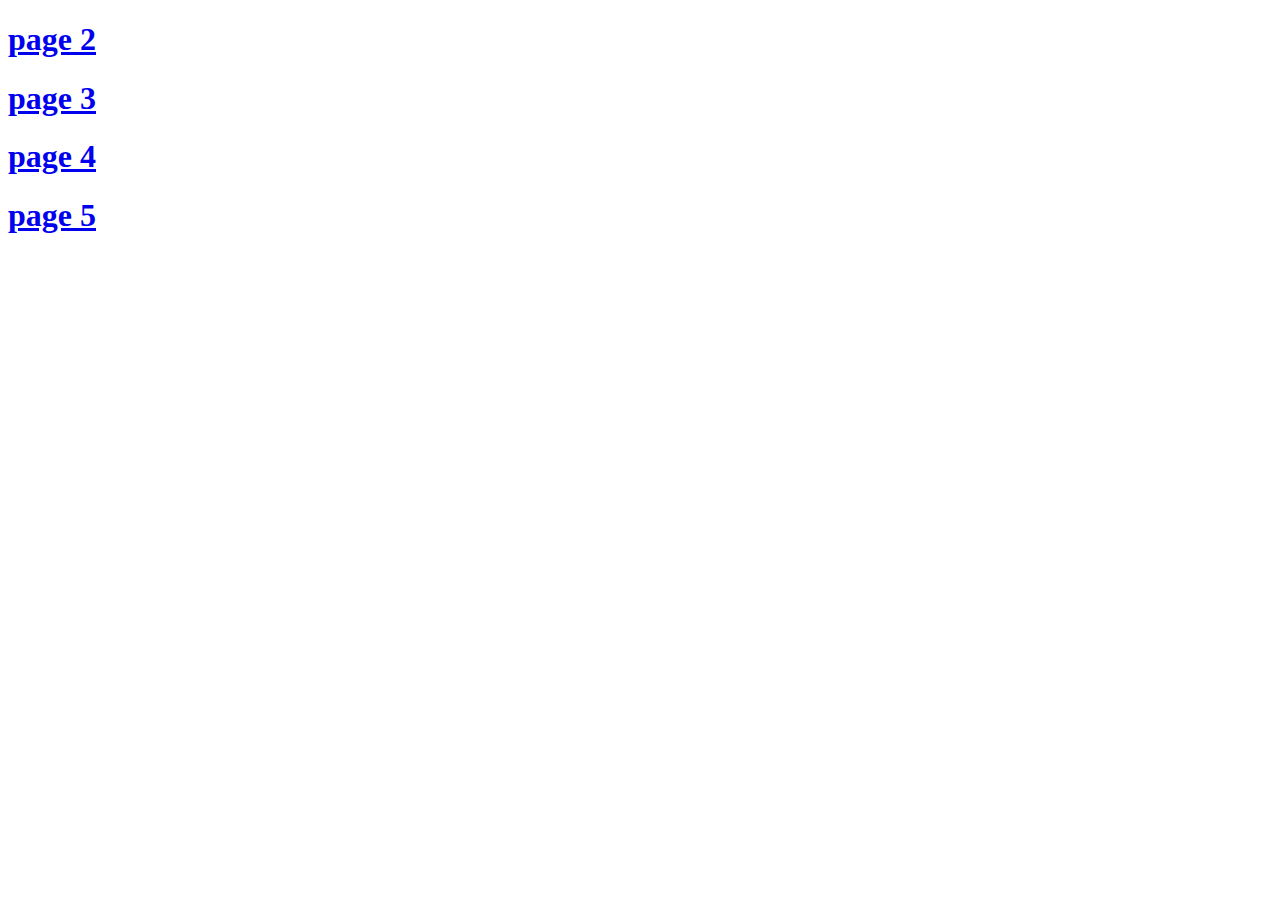
==== index.html @ 08a6fa90 "first commit" ====
<!DOCTYPE html>
<html lang="en">
<head>
    <meta charset="UTF-8">
    <meta http-equiv="X-UA-Compatible" content="IE=edge">
    <meta name="viewport" content="width=device-width, initial-scale=1.0">
    <title>mini project 2!</title>
</head>
<body>
    <h1><a href = "page2.html">page 2</a></h1>
    <h1><a href = "page3.html">page 3</a></h1>
    <h1><a href = "page4.html">page 4</a></h1>
    <h1><a href = "page5.html">page 5</a></h1>

</body>
</html>
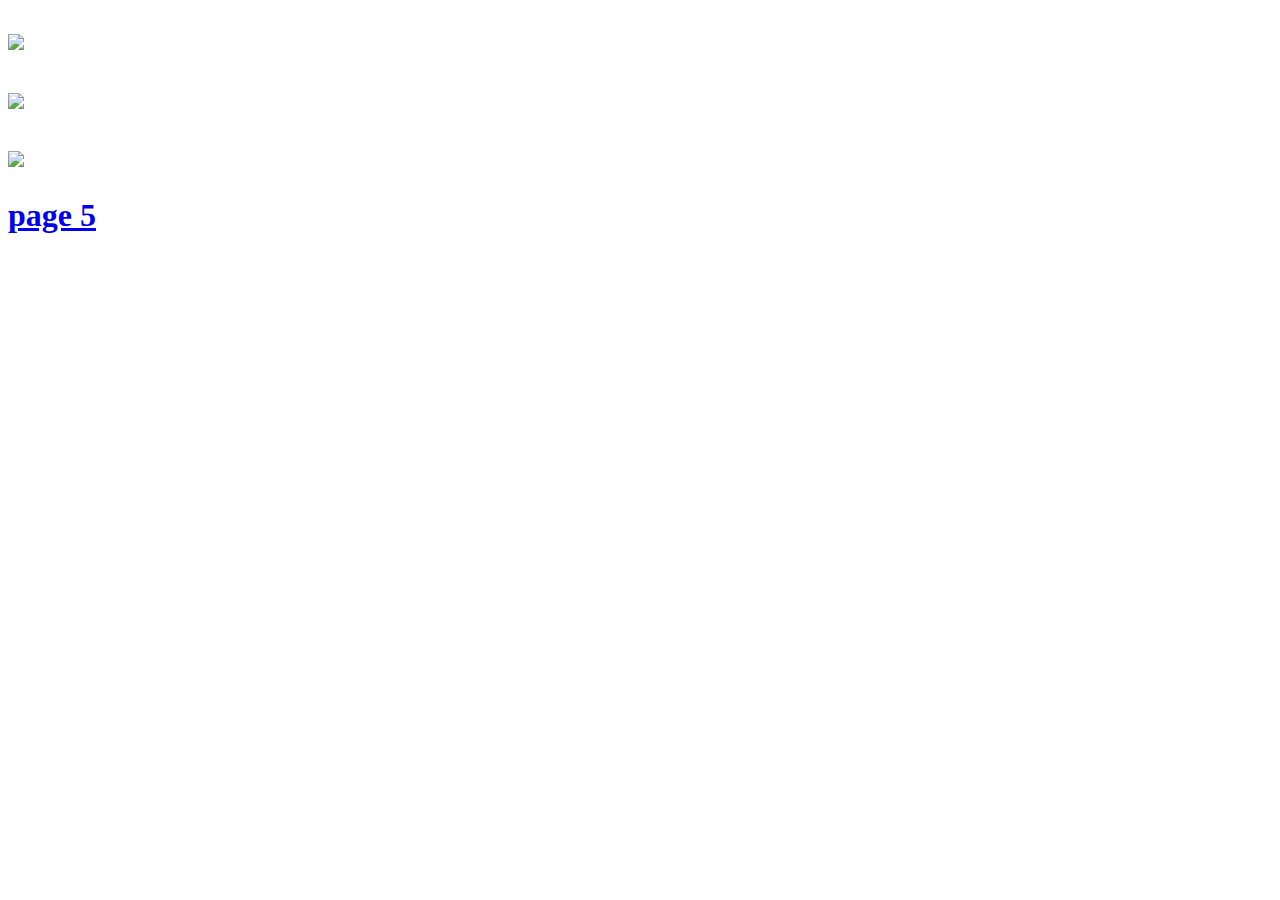
==== commit 9cc78d89: "more stuff" ====
--- a/index.html
+++ b/index.html
@@ -7,9 +7,9 @@
     <title>mini project 2!</title>
 </head>
 <body>
-    <h1><a href = "page2.html">page 2</a></h1>
-    <h1><a href = "page3.html">page 3</a></h1>
-    <h1><a href = "page4.html">page 4</a></h1>
+    <h1><a href = "page2.html"><img src="cow.png"></a></h1>
+    <h1><a href = "page3.html"><img src="dog.png"></a></h1>
+    <h1><a href = "page4.html"><img src="dog.png"></a></h1>
     <h1><a href = "page5.html">page 5</a></h1>
 
 </body>
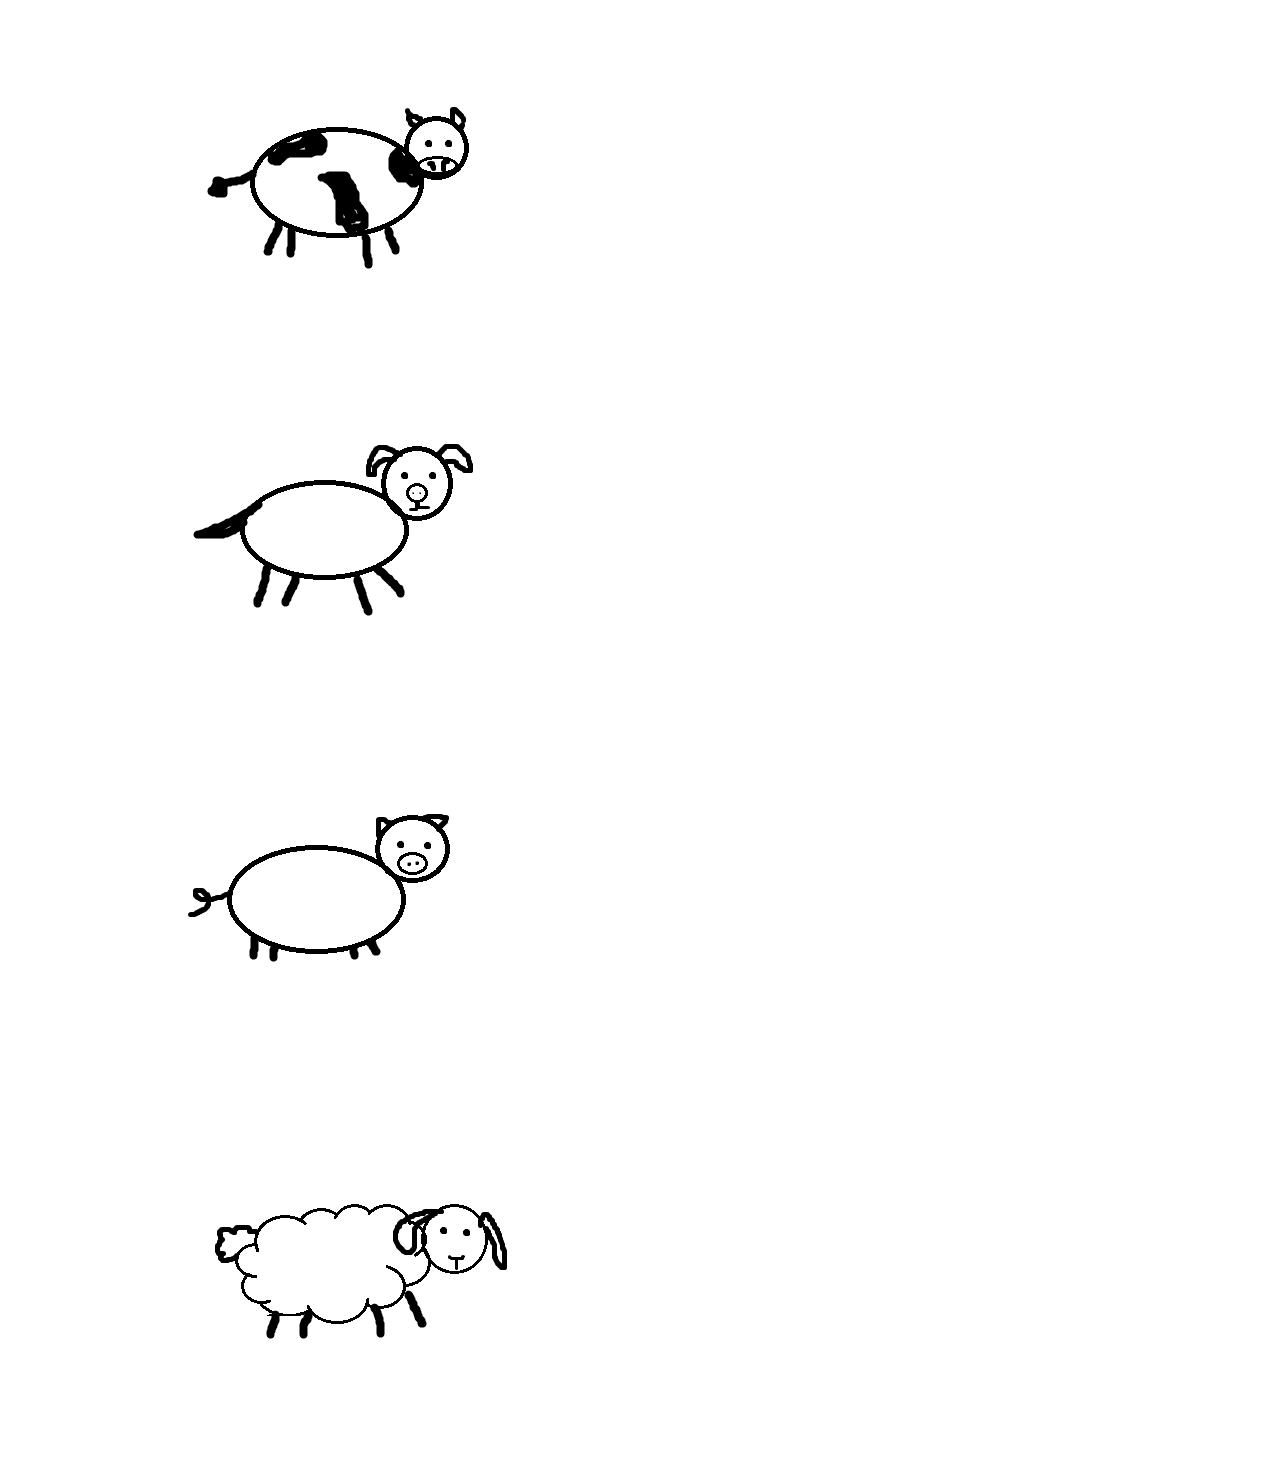
==== commit 6a6ed944: "beautiful drawings" ====
--- a/index.html
+++ b/index.html
@@ -7,10 +7,10 @@
     <title>mini project 2!</title>
 </head>
 <body>
-    <h1><a href = "page2.html"><img src="cow.png"></a></h1>
-    <h1><a href = "page3.html"><img src="dog.png"></a></h1>
-    <h1><a href = "page4.html"><img src="dog.png"></a></h1>
-    <h1><a href = "page5.html">page 5</a></h1>
+    <h1><a href = "page2.html"><img src="images/cow.png"></a></h1>
+    <h1><a href = "page3.html"><img src="images/dog.png"></a></h1>
+    <h1><a href = "page4.html"><img src="images/pig.png"></a></h1>
+    <h1><a href = "page5.html"><img src="images/sheep.png"></a></h1>
 
 </body>
 </html>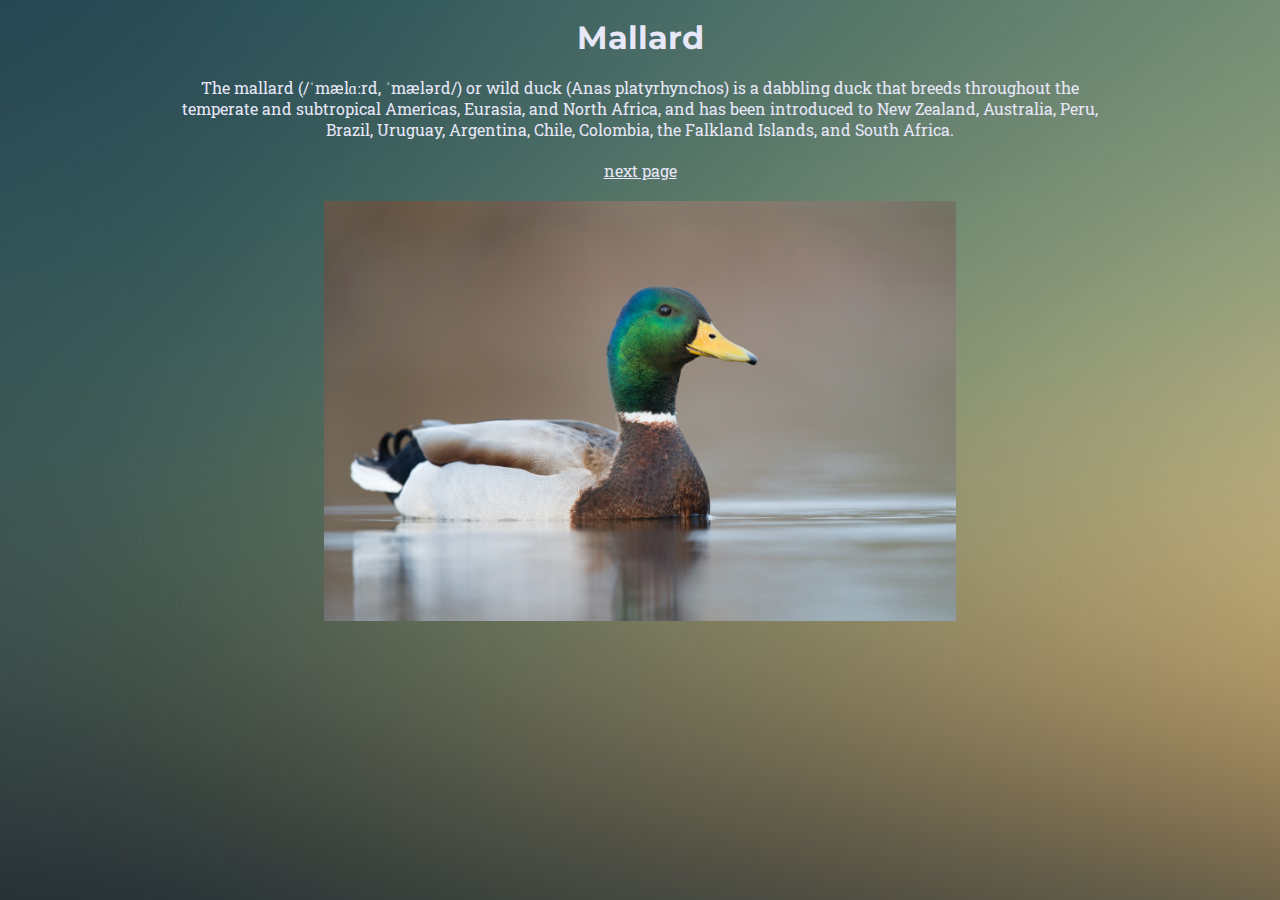
==== commit a8fa5f5c: "lots of changes" ====
--- a/index.html
+++ b/index.html
@@ -5,12 +5,20 @@
     <meta http-equiv="X-UA-Compatible" content="IE=edge">
     <meta name="viewport" content="width=device-width, initial-scale=1.0">
     <title>mini project 2!</title>
+    <link rel="stylesheet" href="styles.css">
+    <style>
+        @import url('https://fonts.googleapis.com/css2?family=Montserrat:wght@200&display=swap');
+        @import url('https://fonts.googleapis.com/css2?family=Montserrat:wght@200&family=Roboto+Slab:wght@200&display=swap');
+    </style>
 </head>
 <body>
-    <h1><a href = "page2.html"><img src="images/cow.png"></a></h1>
-    <h1><a href = "page3.html"><img src="images/dog.png"></a></h1>
-    <h1><a href = "page4.html"><img src="images/pig.png"></a></h1>
-    <h1><a href = "page5.html"><img src="images/sheep.png"></a></h1>
+    <h1>Mallard</h1>
+    <p>The mallard (/ˈmælɑːrd, ˈmælərd/) or wild duck (Anas platyrhynchos) is a dabbling duck that breeds 
+        throughout the temperate and subtropical Americas, Eurasia, and North Africa, and has been introduced 
+        to New Zealand, Australia, Peru, Brazil, Uruguay, Argentina, Chile, Colombia, the Falkland Islands, 
+        and South Africa. </p>
+        <p><a href = "page2.html">next page</a></p>
+        <img src="images/mallard.jpeg" alt="Mallard">    
 
 </body>
 </html>--- a/styles.css
+++ b/styles.css
@@ -0,0 +1,39 @@
+body {
+    /*background-color: rgb(204, 242, 247);*/
+    background-image: url("background.jpg");
+  }
+h2 {
+    color: rgb(5, 5, 48);
+  }
+h1 {
+    color: rgb(231, 231, 248);
+    max-width: 75%;
+    margin: auto;
+    padding: 10px;
+    text-align: center;
+    font-family: 'Montserrat', sans-serif;
+}
+p {
+    color: rgb(231, 231, 248);
+    max-width: 75%;
+    margin: auto;
+    padding: 10px;
+    text-align: center;
+    font-family: 'Roboto Slab', serif;
+}
+a {
+    color: rgb(231, 231, 248);
+    max-width: 75%;
+    margin: auto;
+    padding: 20px;
+    text-align: center;
+}
+img {
+    display: block;
+    padding: 10px;
+    max-width: 50%;
+    height: auto;
+    margin: auto;
+
+  }
+  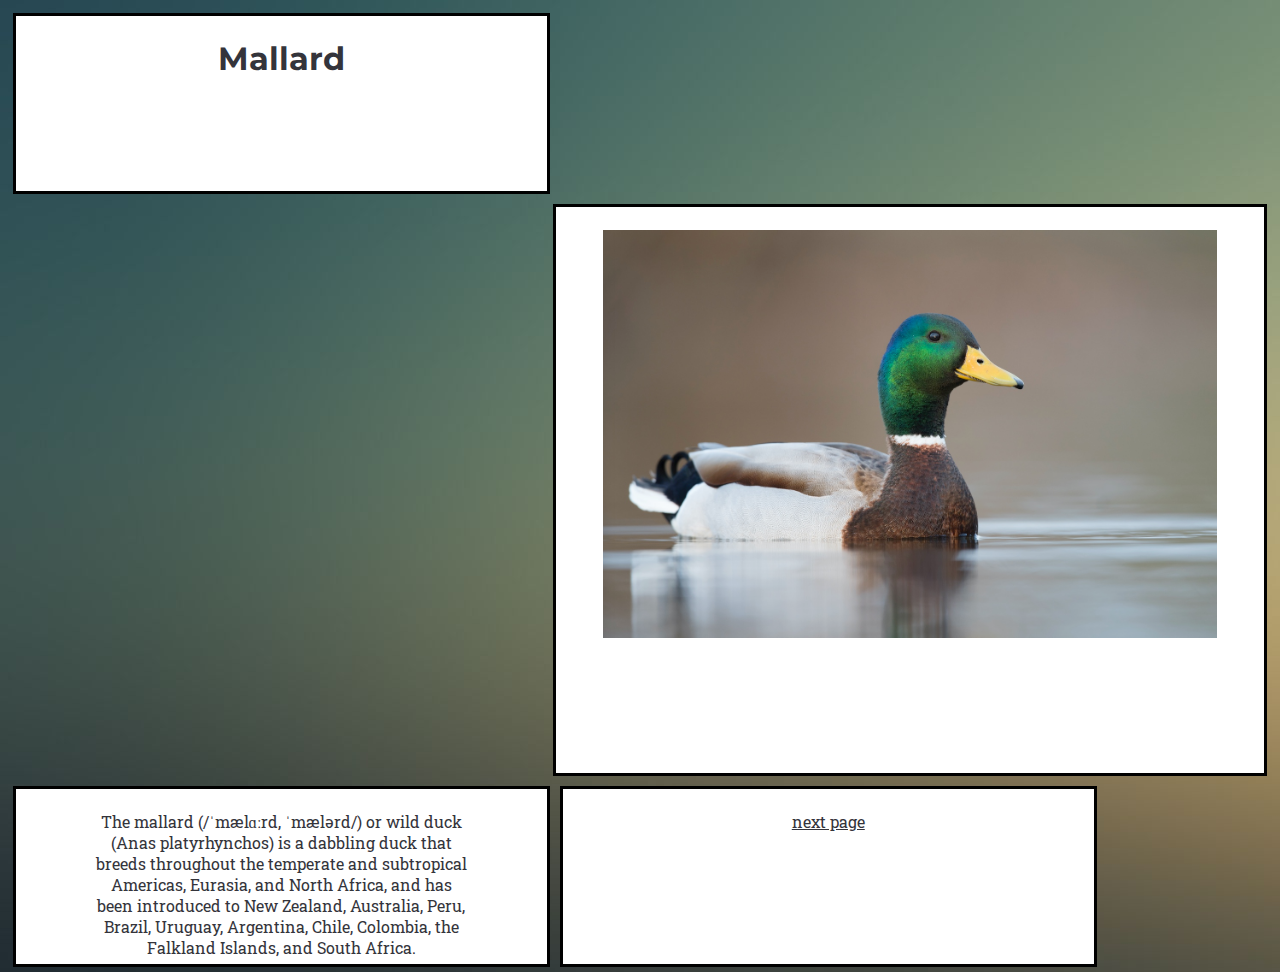
==== commit a5adad78: "divs" ====
--- a/index.html
+++ b/index.html
@@ -12,13 +12,22 @@
     </style>
 </head>
 <body>
-    <h1>Mallard</h1>
+    <div class="leftDiv">
+        <h1>Mallard</h1>
+    </div>
+    <div class="rightDiv">
+        <img src="images/mallard.jpeg" alt="Mallard">    
+    </div>
+    <div class="leftDiv">
     <p>The mallard (/ˈmælɑːrd, ˈmælərd/) or wild duck (Anas platyrhynchos) is a dabbling duck that breeds 
         throughout the temperate and subtropical Americas, Eurasia, and North Africa, and has been introduced 
         to New Zealand, Australia, Peru, Brazil, Uruguay, Argentina, Chile, Colombia, the Falkland Islands, 
         and South Africa. </p>
+    </div>
+    <div class="leftDiv">
         <p><a href = "page2.html">next page</a></p>
-        <img src="images/mallard.jpeg" alt="Mallard">    
+    </div>
+    
 
 </body>
 </html>--- a/styles.css
+++ b/styles.css
@@ -6,7 +6,7 @@
     color: rgb(5, 5, 48);
   }
 h1 {
-    color: rgb(231, 231, 248);
+    color: rgb(52, 52, 59);
     max-width: 75%;
     margin: auto;
     padding: 10px;
@@ -14,7 +14,7 @@
     font-family: 'Montserrat', sans-serif;
 }
 p {
-    color: rgb(231, 231, 248);
+    color: rgb(52, 52, 59);
     max-width: 75%;
     margin: auto;
     padding: 10px;
@@ -22,7 +22,7 @@
     font-family: 'Roboto Slab', serif;
 }
 a {
-    color: rgb(231, 231, 248);
+    color: rgb(52, 52, 59);
     max-width: 75%;
     margin: auto;
     padding: 20px;
@@ -31,9 +31,27 @@
 img {
     display: block;
     padding: 10px;
-    max-width: 50%;
+    max-width: 90%;
     height: auto;
     margin: auto;
 
   }
-  +.leftDiv {
+  float: left;
+  width: 40%;
+  height: 150px;
+  align-items: center;
+}
+.rightDiv {
+  float: right;
+  width: 54%;
+  height: 540px;
+  align-items: center;
+}
+div {
+  padding: 1%;
+  color: rgb(52, 52, 59);
+  background-color: white;
+  border: solid black;
+  margin: 5px;
+}
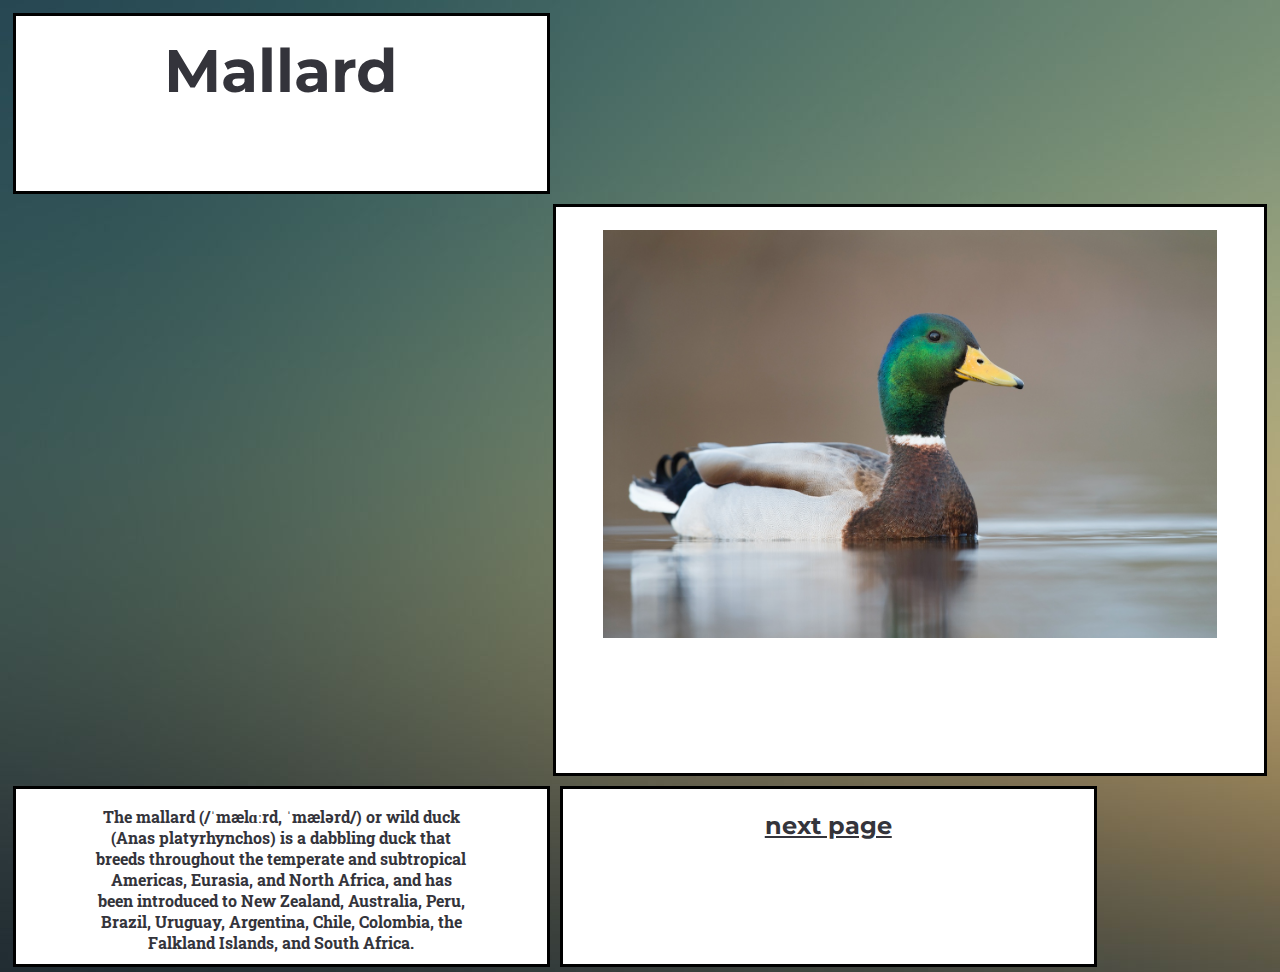
==== commit d5d5c2df: "font sizes and different pictures" ====
--- a/index.html
+++ b/index.html
@@ -25,7 +25,7 @@
         and South Africa. </p>
     </div>
     <div class="leftDiv">
-        <p><a href = "page2.html">next page</a></p>
+        <h2><a href = "page2.html">next page</a></h2>
     </div>
     
 
--- a/styles.css
+++ b/styles.css
@@ -3,23 +3,31 @@
     background-image: url("background.jpg");
   }
 h2 {
-    color: rgb(5, 5, 48);
+  color: rgb(52, 52, 59);
+  max-width: 75%;
+  margin: auto;
+  padding: 10px;
+  text-align: center;
+  font-family: 'Montserrat', sans-serif;
   }
 h1 {
     color: rgb(52, 52, 59);
     max-width: 75%;
     margin: auto;
-    padding: 10px;
+    padding: 5px;
     text-align: center;
     font-family: 'Montserrat', sans-serif;
+    font-size:60px;
 }
 p {
     color: rgb(52, 52, 59);
     max-width: 75%;
     margin: auto;
-    padding: 10px;
+    padding: 5px;
     text-align: center;
     font-family: 'Roboto Slab', serif;
+    font-size:medium;
+    font-weight: bold;
 }
 a {
     color: rgb(52, 52, 59);
